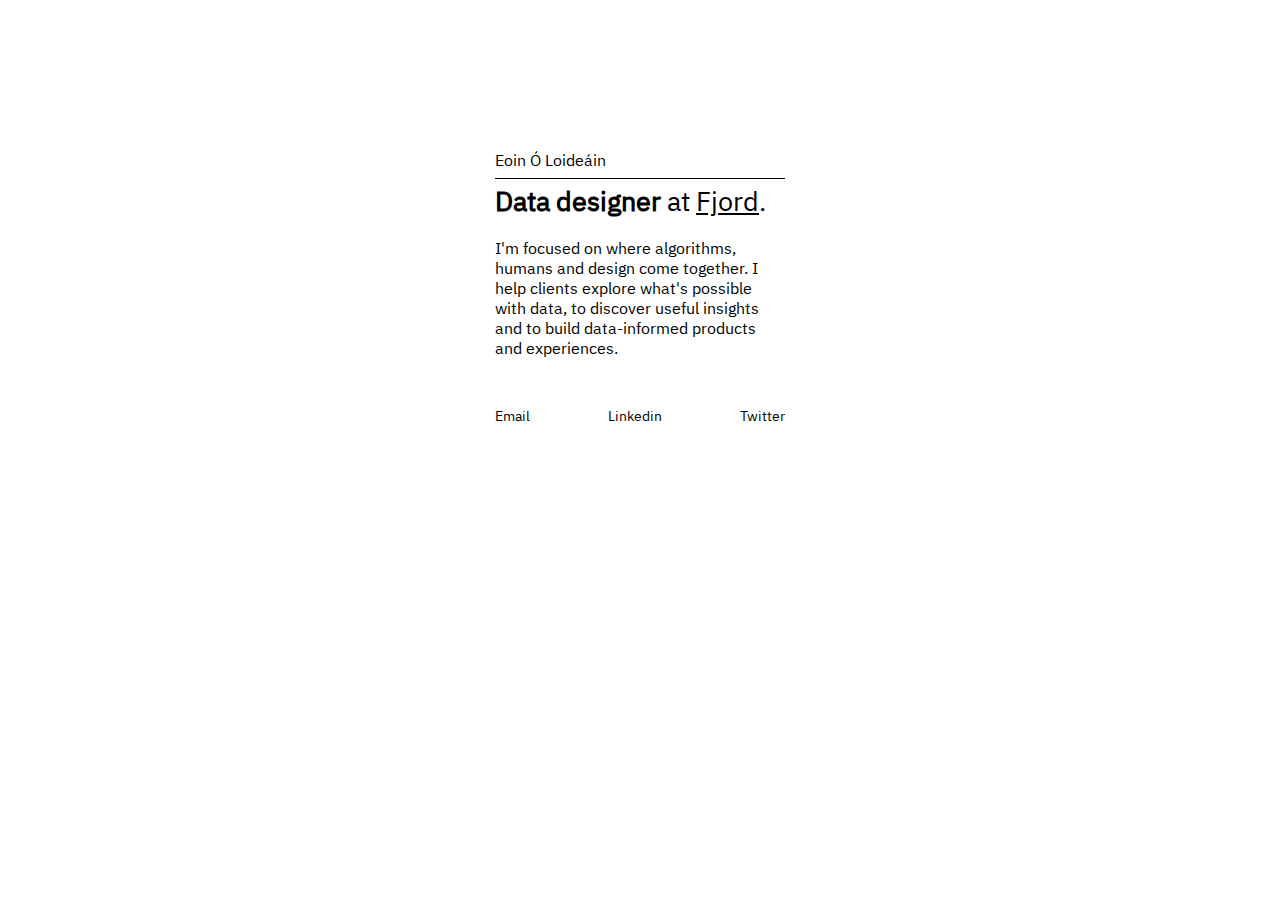
==== index.html @ 5056485f "first commit" ====
<!DOCTYPE html>
<html lang="en">

<head>
    <meta charset="UTF-8">
    <meta name="viewport" content="width=device-width, initial-scale=1.0">
    <meta http-equiv="X-UA-Compatible" content="ie=edge">
    <link rel="stylesheet" href="css/bootstrap.min.css">
    <link rel="stylesheet" href="style.css">
    <title>eolas</title>
</head>

<body>
    <div class="container">
        <div class="row">

            <div class="col-md-4 offset-md-4" style="padding-right: 45px; padding-left:45px;">


                <div class="top pb-2">
                    Eoin Ó Loideáin
                </div>

                <div class="leading pt-1">
                    <span class="font-weight-bold">Data designer</span> at
                    <a href="https://www.fjordnet.com/offices/dublin/" style="text-decoration: underline;">Fjord</a>.</div>

                <br> I'm focused on where algorithms, humans and design come together. I help clients explore what's possible
                with data, to discover useful insights and to build data-informed products and experiences.


                <div class="box pt-5">
                    <div>
                        <a href="mailto:eoloideain@gmail.com">Email</a>
                    </div>
                    <div>
                        <a href="https://www.linkedin.com/in/eoin">Linkedin</a>
                    </div>
                    <div>
                        <a href="https://twitter.com/eol_as">Twitter</a>
                    </div>
                </div>



            </div>

        </div>
    </div>






    <script src="https://code.jquery.com/jquery-3.3.1.slim.min.js" integrity="sha384-q8i/X+965DzO0rT7abK41JStQIAqVgRVzpbzo5smXKp4YfRvH+8abtTE1Pi6jizo"
        crossorigin="anonymous"></script>
    <script src="https://cdnjs.cloudflare.com/ajax/libs/popper.js/1.14.3/umd/popper.min.js" integrity="sha384-ZMP7rVo3mIykV+2+9J3UJ46jBk0WLaUAdn689aCwoqbBJiSnjAK/l8WvCWPIPm49"
        crossorigin="anonymous"></script>
    <script src="https://stackpath.bootstrapcdn.com/bootstrap/4.1.3/js/bootstrap.min.js" integrity="sha384-ChfqqxuZUCnJSK3+MXmPNIyE6ZbWh2IMqE241rYiqJxyMiZ6OW/JmZQ5stwEULTy"
        crossorigin="anonymous"></script>

</body>

</html>
---- style.css ----
@font-face {
    font-family: 'IBM Plex Sans';
    src: url("IBMPlexSans-Regular.ttf") format("truetype")
}

a {
    color: #000;
}

a:hover {
    color: #f00;
}

.container {
    font-family: 'IBM Plex Sans', sans-serif;
    color: #000;
    line-height: normal;
    margin: 150px auto;
}

.top {
    width: 100%;
    border-bottom: 1px solid #000;
}

.leading {
    font-size: 1.7rem;
    /* padding-top: 2px; */
}

.box {
    font-size: 0.9rem;
    display: flex;
    justify-content: space-between;
}
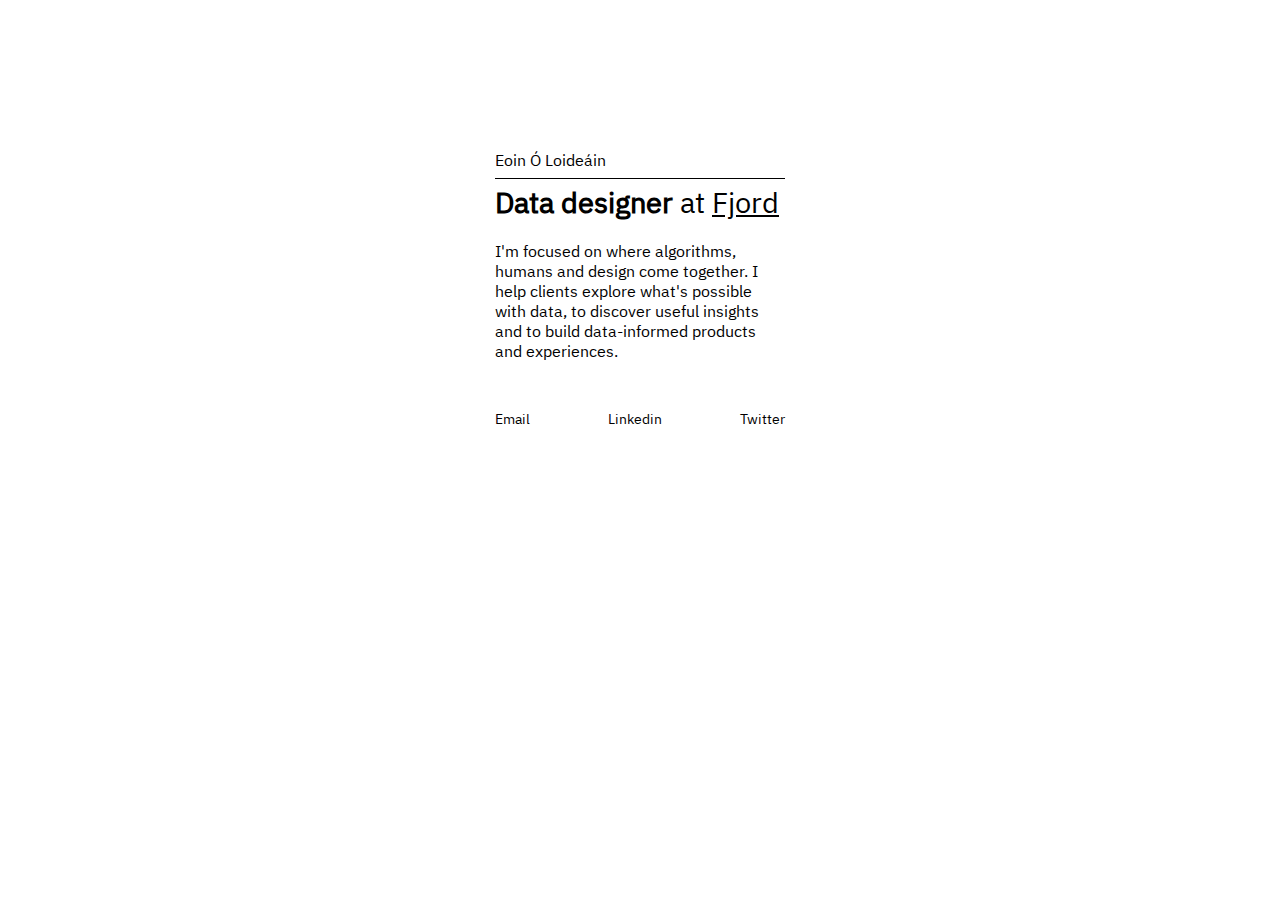
==== commit 5d09c077: "edit text" ====
--- a/index.html
+++ b/index.html
@@ -23,7 +23,8 @@
 
                 <div class="leading pt-1">
                     <span class="font-weight-bold">Data designer</span> at
-                    <a href="https://www.fjordnet.com/offices/dublin/" style="text-decoration: underline;">Fjord</a>.</div>
+                    <a href="https://www.fjordnet.com/offices/dublin/" style="text-decoration: underline;">Fjord</a>
+                </div>
 
                 <br> I'm focused on where algorithms, humans and design come together. I help clients explore what's possible
                 with data, to discover useful insights and to build data-informed products and experiences.
--- a/style.css
+++ b/style.css
@@ -20,11 +20,12 @@
 
 .top {
     width: 100%;
-    border-bottom: 1px solid #000;
+    /* border-bottom: 1px solid #000; */
 }
 
 .leading {
-    font-size: 1.7rem;
+    font-size: 1.835rem;
+    border-top: 1px solid #000;
     /* padding-top: 2px; */
 }
 
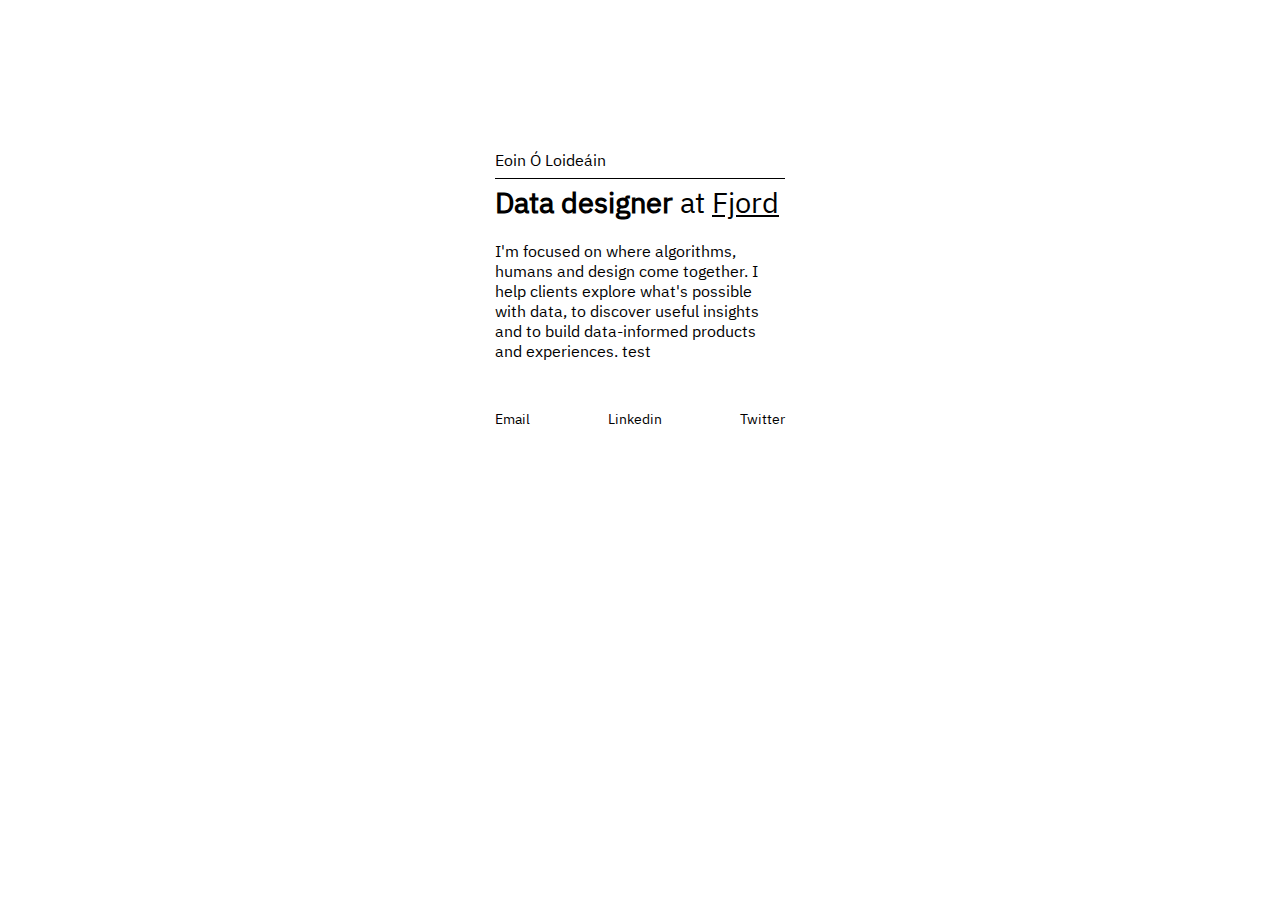
==== commit ad457988: "add rain" ====
--- a/index.html
+++ b/index.html
@@ -26,8 +26,10 @@
                     <a href="https://www.fjordnet.com/offices/dublin/" style="text-decoration: underline;">Fjord</a>
                 </div>
 
-                <br> I'm focused on where algorithms, humans and design come together. I help clients explore what's possible
+                <br> I'm focused on where algorithms, humans and design come together. I help clients explore what's
+                possible
                 with data, to discover useful insights and to build data-informed products and experiences.
+                <a href="rainnew/index.html">test</a>
 
 
                 <div class="box pt-5">
@@ -54,12 +56,15 @@
 
 
 
-    <script src="https://code.jquery.com/jquery-3.3.1.slim.min.js" integrity="sha384-q8i/X+965DzO0rT7abK41JStQIAqVgRVzpbzo5smXKp4YfRvH+8abtTE1Pi6jizo"
-        crossorigin="anonymous"></script>
-    <script src="https://cdnjs.cloudflare.com/ajax/libs/popper.js/1.14.3/umd/popper.min.js" integrity="sha384-ZMP7rVo3mIykV+2+9J3UJ46jBk0WLaUAdn689aCwoqbBJiSnjAK/l8WvCWPIPm49"
-        crossorigin="anonymous"></script>
-    <script src="https://stackpath.bootstrapcdn.com/bootstrap/4.1.3/js/bootstrap.min.js" integrity="sha384-ChfqqxuZUCnJSK3+MXmPNIyE6ZbWh2IMqE241rYiqJxyMiZ6OW/JmZQ5stwEULTy"
-        crossorigin="anonymous"></script>
+    <script src="https://code.jquery.com/jquery-3.3.1.slim.min.js"
+        integrity="sha384-q8i/X+965DzO0rT7abK41JStQIAqVgRVzpbzo5smXKp4YfRvH+8abtTE1Pi6jizo" crossorigin="anonymous">
+    </script>
+    <script src="https://cdnjs.cloudflare.com/ajax/libs/popper.js/1.14.3/umd/popper.min.js"
+        integrity="sha384-ZMP7rVo3mIykV+2+9J3UJ46jBk0WLaUAdn689aCwoqbBJiSnjAK/l8WvCWPIPm49" crossorigin="anonymous">
+    </script>
+    <script src="https://stackpath.bootstrapcdn.com/bootstrap/4.1.3/js/bootstrap.min.js"
+        integrity="sha384-ChfqqxuZUCnJSK3+MXmPNIyE6ZbWh2IMqE241rYiqJxyMiZ6OW/JmZQ5stwEULTy" crossorigin="anonymous">
+    </script>
 
 </body>
 
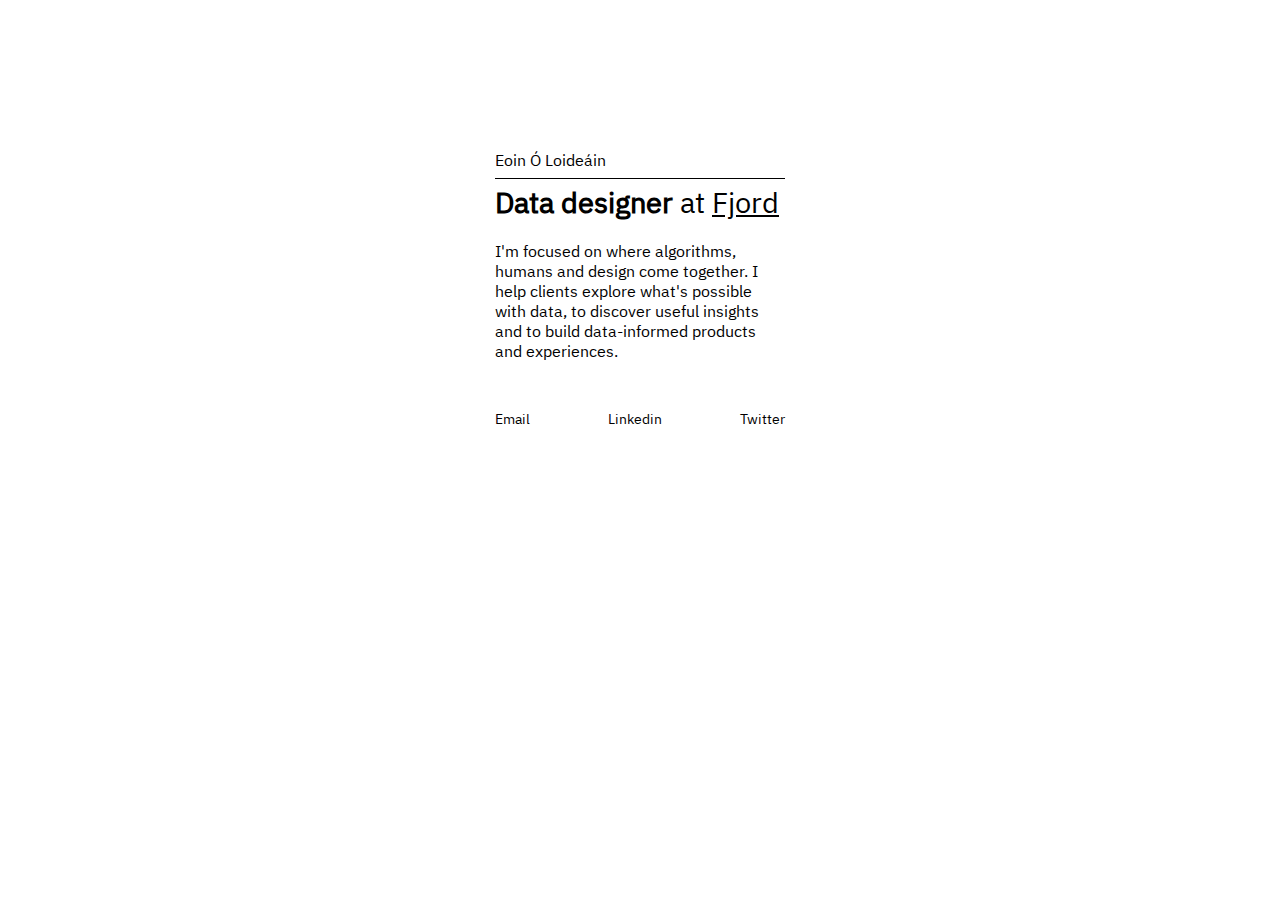
==== commit 2910a0bc: "fix test link" ====
--- a/index.html
+++ b/index.html
@@ -29,7 +29,7 @@
                 <br> I'm focused on where algorithms, humans and design come together. I help clients explore what's
                 possible
                 with data, to discover useful insights and to build data-informed products and experiences.
-                <a href="rainnew/index.html">test</a>
+
 
 
                 <div class="box pt-5">
